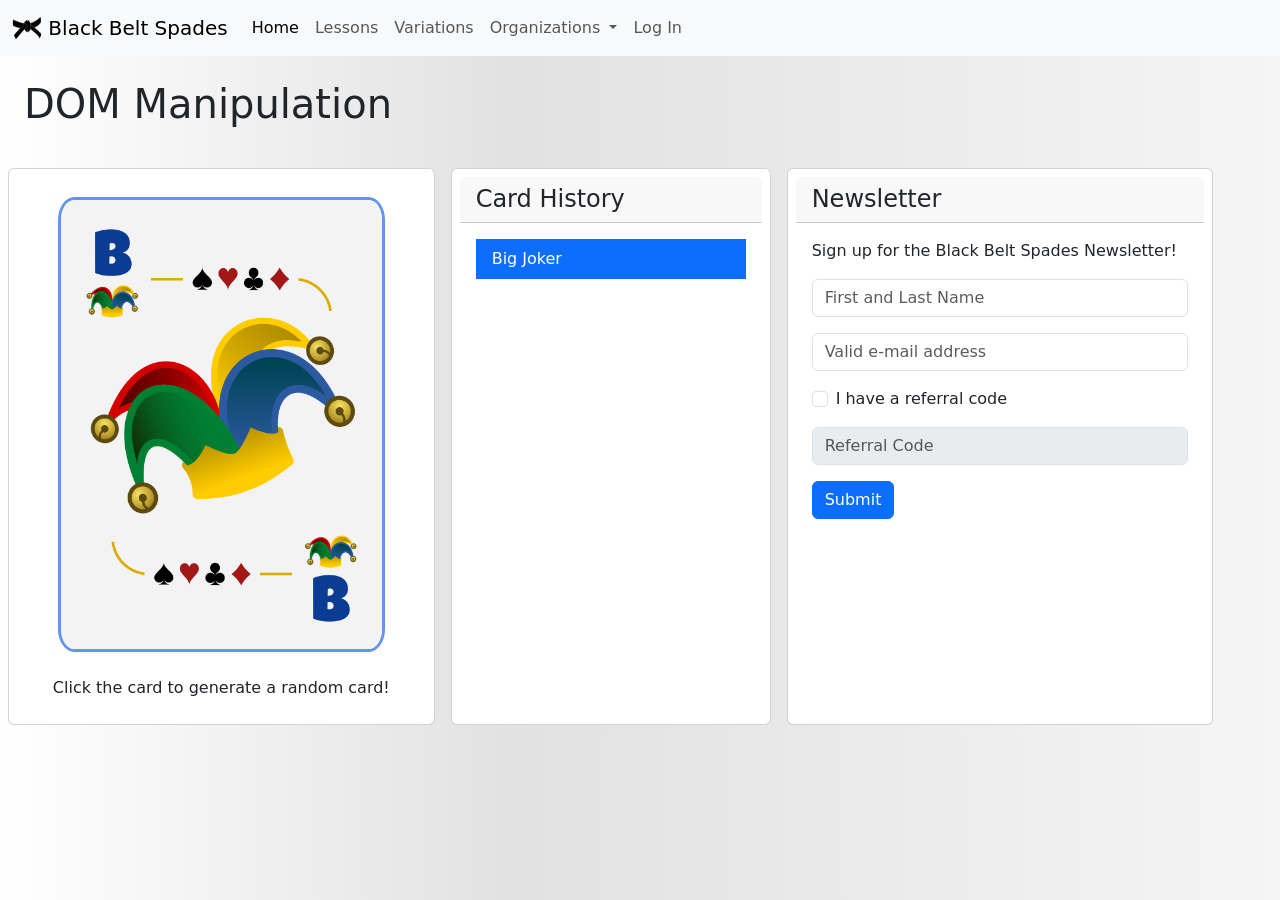
==== index.html @ 1014df2e "HTML Cleanup" ====
<!DOCTYPE html>
<html lang="en">

<head>
  <meta charset="UTF-8" />
  <meta name="viewport" content="width=device-width, initial-scale=1.0" />
  <title>Black Belt Spades</title>
  <link href="https://cdn.jsdelivr.net/npm/bootstrap@5.3.2/dist/css/bootstrap.min.css" rel="stylesheet"
    integrity="sha384-T3c6CoIi6uLrA9TneNEoa7RxnatzjcDSCmG1MXxSR1GAsXEV/Dwwykc2MPK8M2HN" crossorigin="anonymous">
  <script src="https://cdn.jsdelivr.net/npm/bootstrap@5.3.2/dist/js/bootstrap.bundle.min.js"
    integrity="sha384-C6RzsynM9kWDrMNeT87bh95OGNyZPhcTNXj1NW7RuBCsyN/o0jlpcV8Qyq46cDfL"
    crossorigin="anonymous"></script>
  <link rel="stylesheet" href="https://cdnjs.cloudflare.com/ajax/libs/font-awesome/6.5.1/css/all.min.css"
    integrity="sha512-DTOQO9RWCH3ppGqcWaEA1BIZOC6xxalwEsw9c2QQeAIftl+Vegovlnee1c9QX4TctnWMn13TZye+giMm8e2LwA=="
    crossorigin="anonymous" referrerpolicy="no-referrer" />
  <link rel="stylesheet" href="spades.css">
  <style>
    .card {
      transition-property: background-color;
      transition-duration: 0.5s;
    }

    .card:hover {
      background-color: #e6ffff;
    }
  </style>
</head>

<body>
  <nav class="navbar navbar-expand-lg bg-body-tertiary sticky-top">
    <div class="container-fluid">
      <a class="navbar-brand" href="#">
        <img src="images/black-belt.png" alt="Logo" width="30" height="24" class="d-inline-block align-text-top">
        Black Belt Spades</i>
      </a>
      <button class="navbar-toggler" type="button" data-bs-toggle="collapse" data-bs-target="#navbarSupportedContent"
        aria-controls="navbarSupportedContent" aria-expanded="false" aria-label="Toggle navigation">
        <span class="navbar-toggler-icon"></span>
      </button>
      <div class="collapse navbar-collapse" id="navbarSupportedContent">
        <ul class="navbar-nav me-auto mb-2 mb-lg-0">
          <li class="nav-item">
            <a class="nav-link active" aria-current="page" href="index.html">Home</a>
          </li>
          <li class="nav-item">
            <a class="nav-link" href="lessons.html">Lessons</a>
          </li>
          <li class="nav-item">
            <a class="nav-link" href="variations.html">Variations</a>
          </li>
          <li class="nav-item dropdown">
            <a class="nav-link dropdown-toggle" href="#" role="button" data-bs-toggle="dropdown" aria-expanded="false">
              Organizations
            </a>
            <ul class="dropdown-menu">
              <li><a class="dropdown-item" href="https://www.theworldseriesofspades.com/" target="_blank">The World
                  Series of Spades</a></li>
              <li><a class="dropdown-item" href="https://www.thegameofspades.com/" target="_blank">The Game of
                  Spades</a>
              </li>
              <li>
                <hr class="dropdown-divider">
              </li>
              <li><a class="dropdown-item disabled" aria-disabled="true" href="#">More to come!</a></li>
            </ul>
          </li>
          <li class="nav-item">
            <a class="nav-link" href="login.html">
            Log In</a>
          </li>
        </ul>
      </div>
    </div>
  </nav>

  <div class="page-header p-4">
    <h1>DOM Manipulation</h1>
  </div>

  <div class="container-fluid">
    <div class="row">
      <div class="card col-md-4 p-2 m-2 text-center">
        <img src="cards/joker_big.png" id="playing-card" class="card-img-top mx-auto" alt="Big Joker">
        <div class="card-body">
          <h5 class="card-title"></h5>
          <p class="card-text">Click the card to generate a random card!</p>
        </div>
      </div>
      <div class="card col-md-3 p-2 m-2">
        <h4 class="card-header">
          Card History
        </h4>
        <div class="card-body">
          <ul id="history" class="list-group list-group-flush">
            <li class="list-group-item active">Big Joker</li>
          </ul>
        </div>
      </div>
      <div class="card col-md-4 p-2 m-2">
        <h4 class="card-header">
          Newsletter
        </h4>
        <div class="card-body">
          <p class="card-text">Sign up for the Black Belt Spades Newsletter!</p>
          <form>
            <div class="mb-3">
              <input type="text" class="form-control" id="playerName" placeholder="First and Last Name">
            </div>
            <div class="mb-3">
              <input type="email" class="form-control" id="playerEmail" placeholder="Valid e-mail address">
            </div>
            <div class="mb-3 form-check">
              <input type="checkbox" class="form-check-input" id="referralCheck">
              <label class="form-check-label" for="referralCheck">I have a referral code</label>
            </div>
            <div class="mb-3">
              <input type="password" class="form-control" id="referralCode" placeholder="Referral Code" disabled>
            </div>
            <button type="submit" class="btn btn-primary" id="submit-btn">Submit</button>
          </form>
        </div>
      </div>
    </div>
  </div>

  <script src="script.js"></script>
</body>

</html>
---- spades.css ----
/* Background gradient for all pages */
body {
  background: rgb(255, 255, 255);
  background: linear-gradient(90deg, #ffff, #dddd 40%, #ccc3 100%);
  background-size: 100%;
}

#playing-card {
  width: 80%;
  border: 3px solid cornflowerblue;
  border-radius: 5%;
  margin: 20px 0 0 0;
}
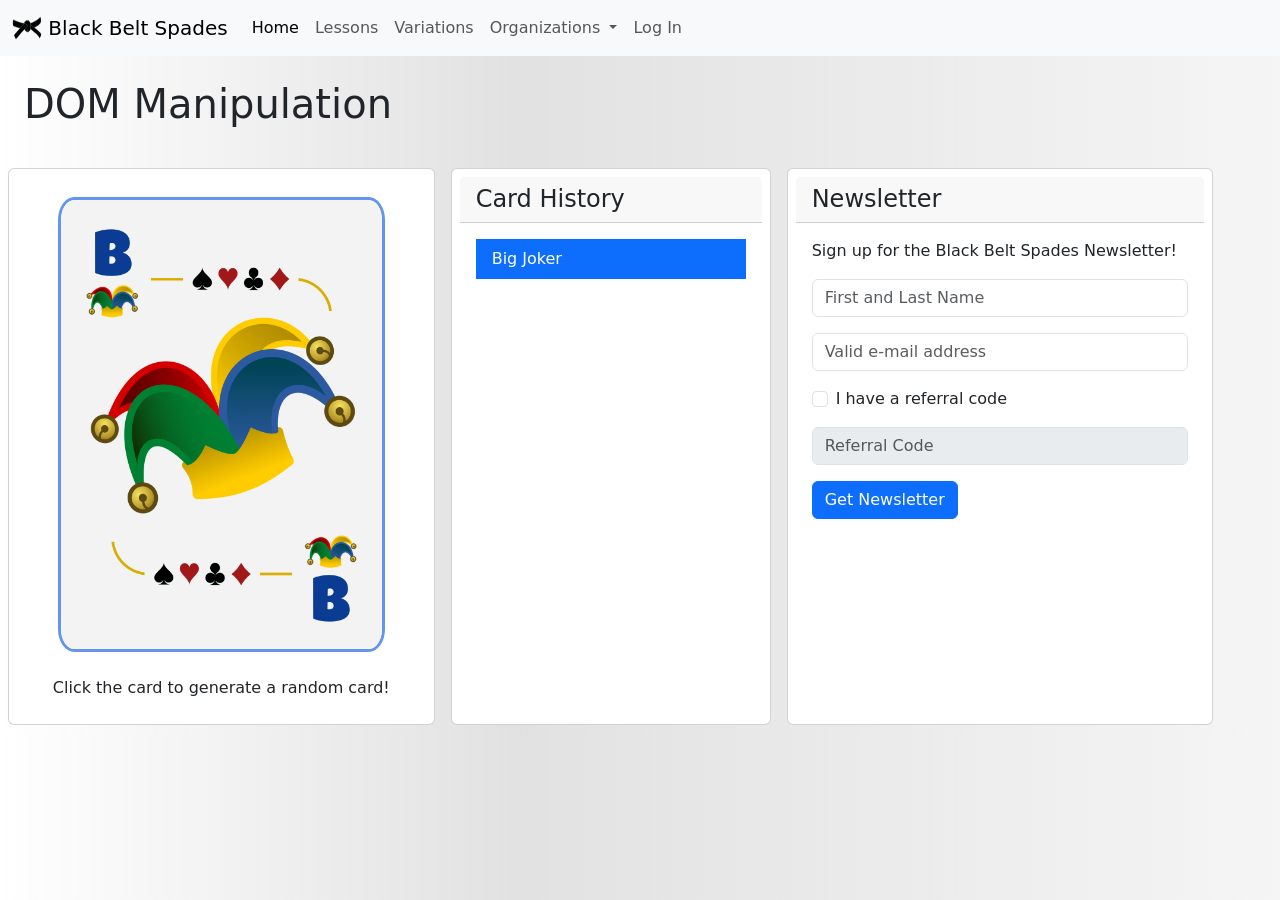
==== commit c04a19e8: "switch button to input type'" ====
--- a/index.html
+++ b/index.html
@@ -101,7 +101,7 @@
           Newsletter
         </h4>
         <div class="card-body">
-          <p class="card-text">Sign up for the Black Belt Spades Newsletter!</p>
+          <p class="card-text newsletter-text">Sign up for the Black Belt Spades Newsletter!</p>
           <form>
             <div class="mb-3">
               <input type="text" class="form-control" id="playerName" placeholder="First and Last Name">
@@ -116,7 +116,8 @@
             <div class="mb-3">
               <input type="password" class="form-control" id="referralCode" placeholder="Referral Code" disabled>
             </div>
-            <button type="submit" class="btn btn-primary" id="submit-btn">Submit</button>
+            <!-- <button type="submit" class="btn btn-primary" id="submit-btn">Submit</button> -->
+            <input type="submit" id="submit-btn" class="btn btn-primary" value="Get Newsletter" />
           </form>
         </div>
       </div>
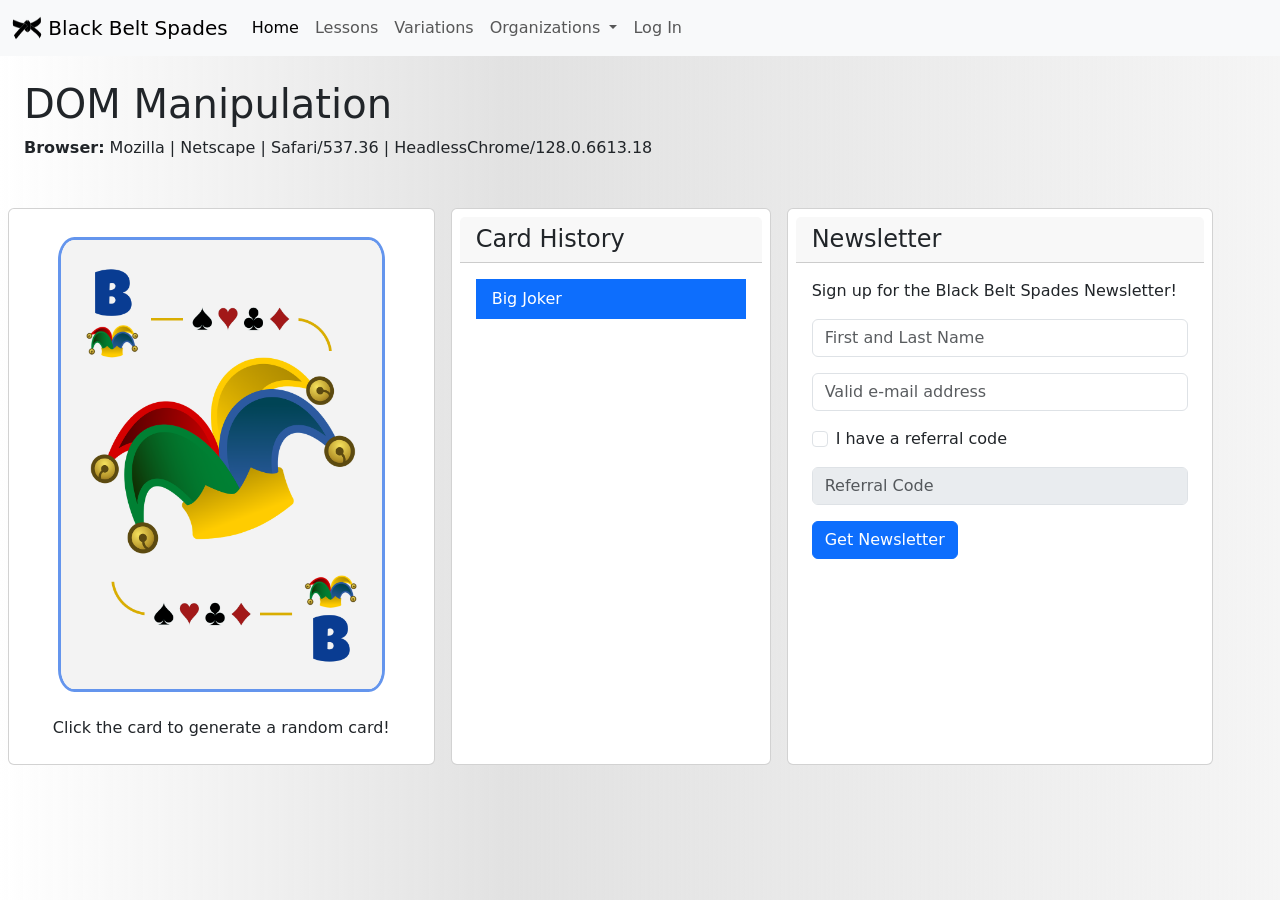
==== commit c89f032f: "Remove links and non-revelant pages" ====
--- a/index.html
+++ b/index.html
@@ -43,10 +43,10 @@
             <a class="nav-link active" aria-current="page" href="index.html">Home</a>
           </li>
           <li class="nav-item">
-            <a class="nav-link" href="lessons.html">Lessons</a>
+            <a class="nav-link" href="#">Lessons</a>
           </li>
           <li class="nav-item">
-            <a class="nav-link" href="variations.html">Variations</a>
+            <a class="nav-link" href="#">Variations</a>
           </li>
           <li class="nav-item dropdown">
             <a class="nav-link dropdown-toggle" href="#" role="button" data-bs-toggle="dropdown" aria-expanded="false">
@@ -65,7 +65,7 @@
             </ul>
           </li>
           <li class="nav-item">
-            <a class="nav-link" href="login.html">
+            <a class="nav-link" href="#">
             Log In</a>
           </li>
         </ul>
@@ -116,8 +116,9 @@
             <div class="mb-3">
               <input type="password" class="form-control" id="referralCode" placeholder="Referral Code" disabled>
             </div>
-            <!-- <button type="submit" class="btn btn-primary" id="submit-btn">Submit</button> -->
-            <input type="submit" id="submit-btn" class="btn btn-primary" value="Get Newsletter" />
+            <button type="submit" class="btn btn-primary" id="submit-btn">Get Newsletter</button>
+            <!-- <button class="btn btn-primary" id="submit-btn">Get Newsletter</button> -->
+            <!-- <input type="submit" id="submit-btn" class="btn btn-primary" value="Get Newsletter" /> -->
           </form>
         </div>
       </div>
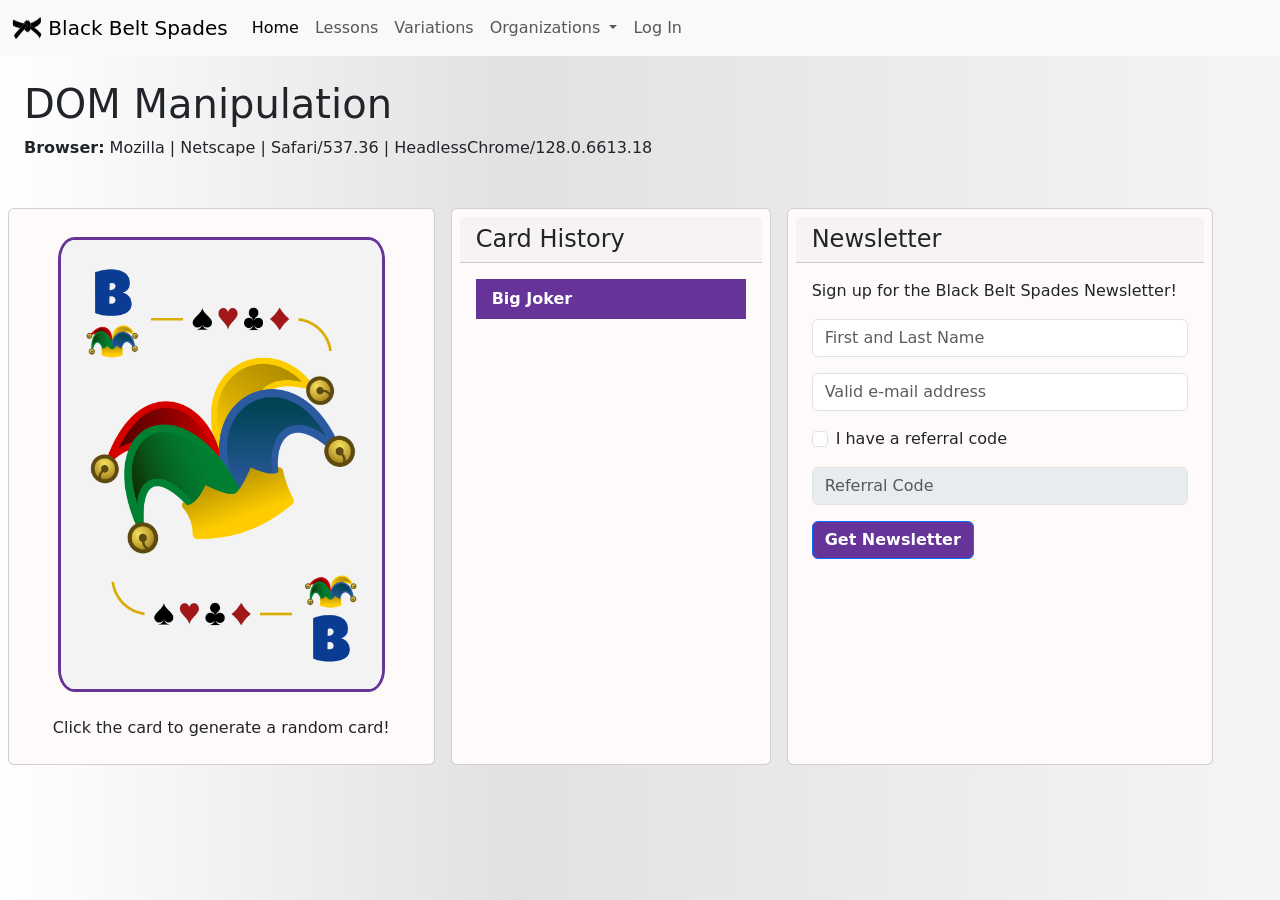
==== commit c4de55df: "Update styling" ====
--- a/index.html
+++ b/index.html
@@ -13,17 +13,8 @@
   <link rel="stylesheet" href="https://cdnjs.cloudflare.com/ajax/libs/font-awesome/6.5.1/css/all.min.css"
     integrity="sha512-DTOQO9RWCH3ppGqcWaEA1BIZOC6xxalwEsw9c2QQeAIftl+Vegovlnee1c9QX4TctnWMn13TZye+giMm8e2LwA=="
     crossorigin="anonymous" referrerpolicy="no-referrer" />
+    
   <link rel="stylesheet" href="spades.css">
-  <style>
-    .card {
-      transition-property: background-color;
-      transition-duration: 0.5s;
-    }
-
-    .card:hover {
-      background-color: #e6ffff;
-    }
-  </style>
 </head>
 
 <body>
@@ -96,7 +87,7 @@
           </ul>
         </div>
       </div>
-      <div class="card col-md-4 p-2 m-2">
+      <div id="newsletter" class="card col-md-4 p-2 m-2">
         <h4 class="card-header">
           Newsletter
         </h4>
@@ -117,8 +108,6 @@
               <input type="password" class="form-control" id="referralCode" placeholder="Referral Code" disabled>
             </div>
             <button type="submit" class="btn btn-primary" id="submit-btn">Get Newsletter</button>
-            <!-- <button class="btn btn-primary" id="submit-btn">Get Newsletter</button> -->
-            <!-- <input type="submit" id="submit-btn" class="btn btn-primary" value="Get Newsletter" /> -->
           </form>
         </div>
       </div>
--- a/spades.css
+++ b/spades.css
@@ -5,9 +5,24 @@
   background-size: 100%;
 }
 
+.card {
+  transition-property: background-color;
+  transition-duration: 0.5s;
+  background-color: snow ;
+}
+
+.card:hover {
+  background-color: #e6ffff ;
+}
+
 #playing-card {
   width: 80%;
-  border: 3px solid cornflowerblue;
+  border: 3px solid rebeccapurple;
   border-radius: 5%;
   margin: 20px 0 0 0;
 }
+
+#history .active, .btn {
+  font-weight: bold;
+  background-color: rebeccapurple;
+}
